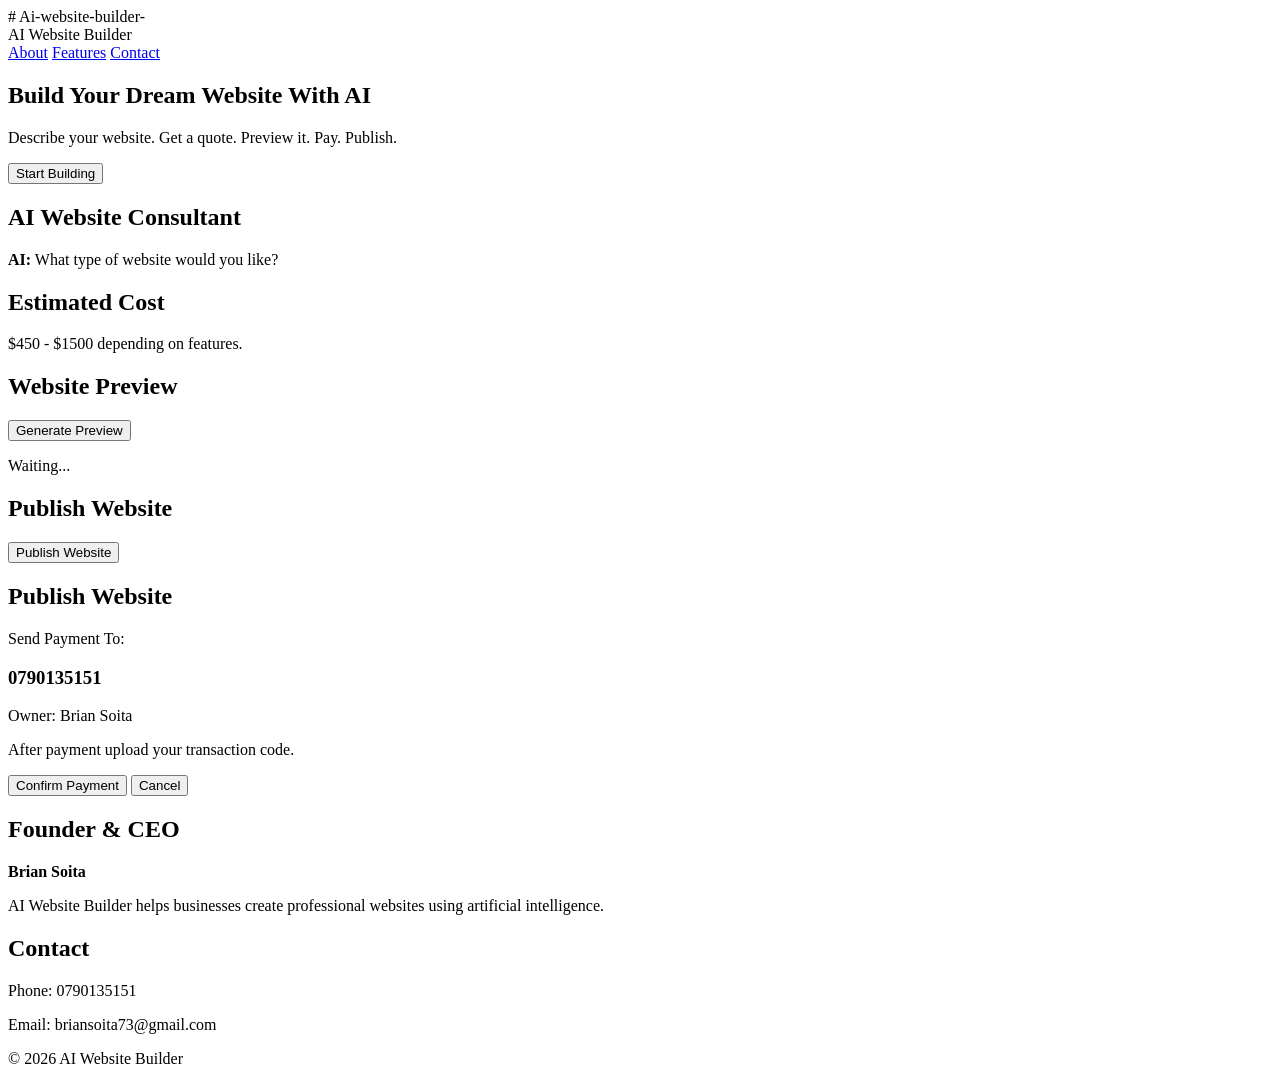
==== index.html @ cdfc4bc1 "Update and rename README.md to index.html" ====
# Ai-website-builder-
<!DOCTYPE html>
<html lang="en">
<head>
<meta charset="UTF-8">
<meta name="viewport" content="width=device-width, initial-scale=1.0">
<title>AI Website Builder</title>
<link rel="stylesheet" href="style.css">
</head>
<body>

<header>
  <div class="logo">AI Website Builder</div>
  <nav>
    <a href="#about">About</a>
    <a href="#features">Features</a>
    <a href="#contact">Contact</a>
  </nav>
</header>

<section class="hero">
  <h1>Build Your Dream Website With AI</h1>
  <p>Describe your website. Get a quote. Preview it. Pay. Publish.</p>
  <button onclick="startChat()">Start Building</button>
</section>

<section class="card">
  <h2>AI Website Consultant</h2>
  <div id="chat">
    <p><strong>AI:</strong> What type of website would you like?</p>
  </div>
</section>

<section class="card">
  <h2>Estimated Cost</h2>
  <p>$450 - $1500 depending on features.</p>
</section>

<section class="card">
  <h2>Website Preview</h2>
  <button onclick="generatePreview()">Generate Preview</button>
  <p id="previewStatus">Waiting...</p>
</section>

<section class="card">
  <h2>Publish Website</h2>
  <button onclick="openPayment()">Publish Website</button>
</section>

<div id="paymentModal" class="modal">
  <div class="modal-content">
    <h2>Publish Website</h2>

    <p>Send Payment To:</p>

    <h3>0790135151</h3>

    <p>Owner: Brian Soita</p>

    <p>After payment upload your transaction code.</p>

    <button onclick="confirmPayment()">Confirm Payment</button>
    <button onclick="closePayment()">Cancel</button>
  </div>
</div>

<section id="about" class="card">
  <h2>Founder & CEO</h2>

  <p><strong>Brian Soita</strong></p>

  <p>
    AI Website Builder helps businesses create professional websites
    using artificial intelligence.
  </p>
</section>

<section id="contact" class="card">
  <h2>Contact</h2>

  <p>Phone: 0790135151</p>

  <p>Email: briansoita73@gmail.com</p>
</section>

<footer>
  <p>© 2026 AI Website Builder</p>
</footer>

<script src="script.js"></script>

</body>
</html>
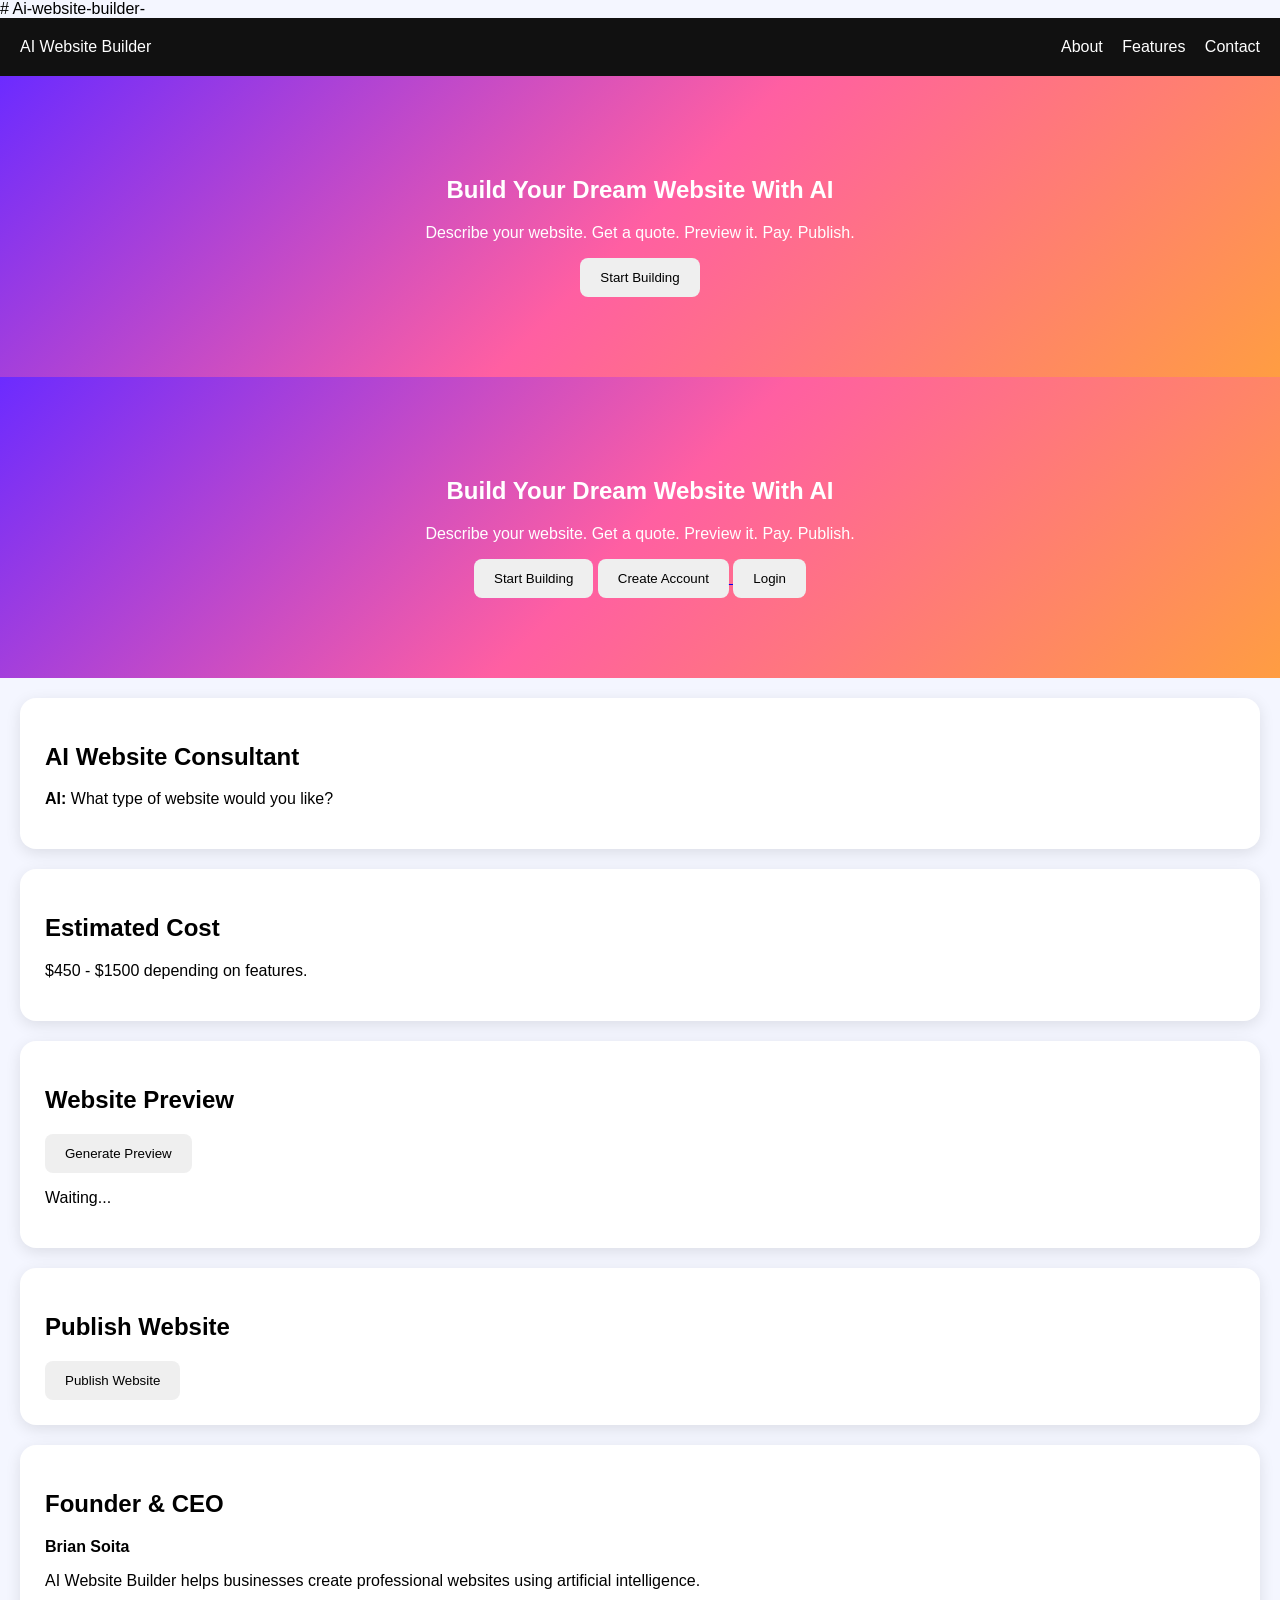
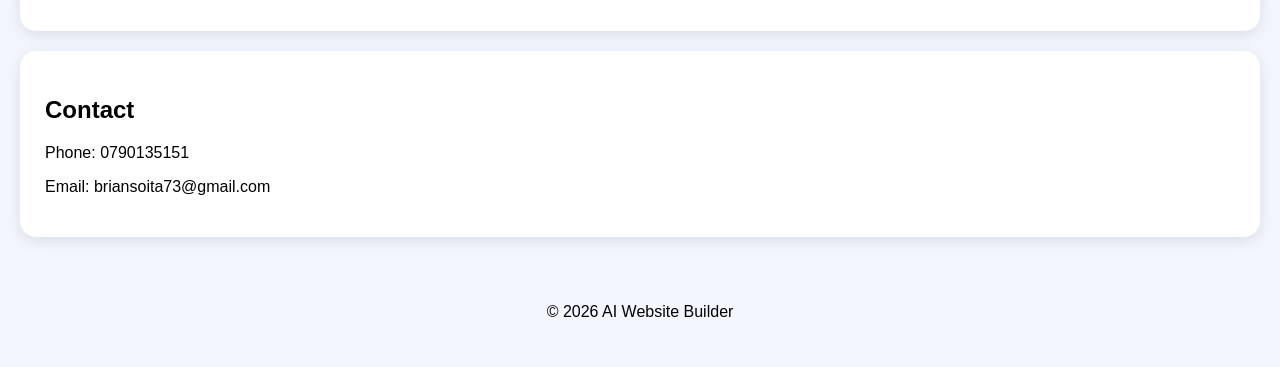
==== commit a3edd42d: "Add account creation and login buttons to index.html" ====
--- a/index.html
+++ b/index.html
@@ -23,7 +23,20 @@
   <p>Describe your website. Get a quote. Preview it. Pay. Publish.</p>
   <button onclick="startChat()">Start Building</button>
 </section>
+<section class="hero">
+  <h1>Build Your Dream Website With AI</h1>
+  <p>Describe your website. Get a quote. Preview it. Pay. Publish.</p>
 
+  <button onclick="startChat()">Start Building</button>
+
+  <a href="register.html">
+  <button>Create Account</button>
+  </a>
+
+  <a href="login.html">
+  <button>Login</button>
+  </a>
+</section>
 <section class="card">
   <h2>AI Website Consultant</h2>
   <div id="chat">
--- a/style.css
+++ b/style.css
@@ -0,0 +1,78 @@
+body{
+font-family:Arial,sans-serif;
+margin:0;
+background:#f4f6ff;
+}
+
+header{
+display:flex;
+justify-content:space-between;
+align-items:center;
+padding:20px;
+background:#111;
+color:white;
+}
+
+nav a{
+color:white;
+text-decoration:none;
+margin-left:15px;
+}
+
+.hero{
+padding:80px 10%;
+text-align:center;
+background:linear-gradient(
+135deg,
+#6c2bff,
+#ff5fa2,
+#ff9d42
+);
+color:white;
+}
+
+button{
+padding:12px 20px;
+border:none;
+border-radius:8px;
+cursor:pointer;
+}
+
+.card{
+background:white;
+margin:20px;
+padding:25px;
+border-radius:16px;
+box-shadow:0 4px 15px rgba(0,0,0,.1);
+}
+
+.modal{
+display:none;
+position:fixed;
+top:0;
+left:0;
+width:100%;
+height:100%;
+background:rgba(0,0,0,.6);
+}
+
+.modal-content{
+background:white;
+padding:25px;
+width:320px;
+margin:100px auto;
+border-radius:12px;
+text-align:center;
+}
+
+footer{
+text-align:center;
+padding:30px;
+}
+<a href="register.html">
+<button>Create Account</button>
+</a>
+
+<a href="login.html">
+<button>Login</button>
+</a>
